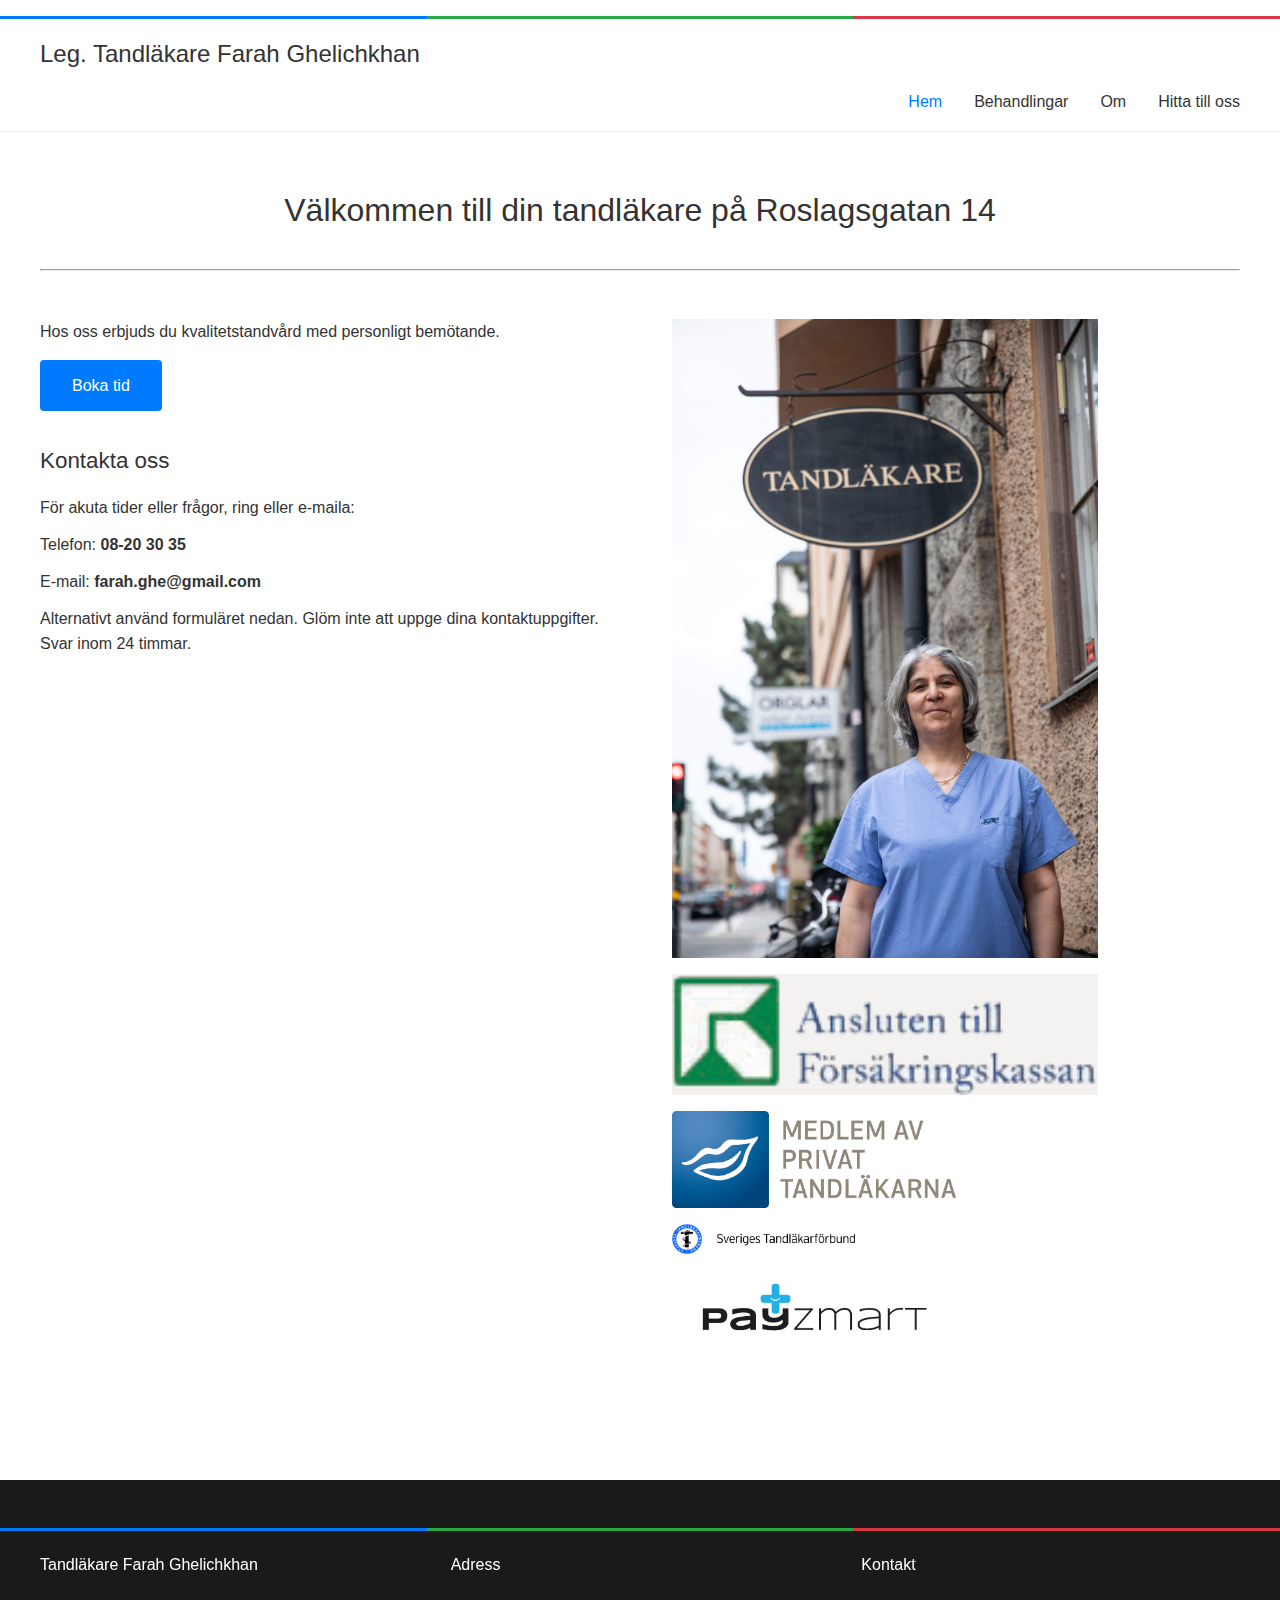
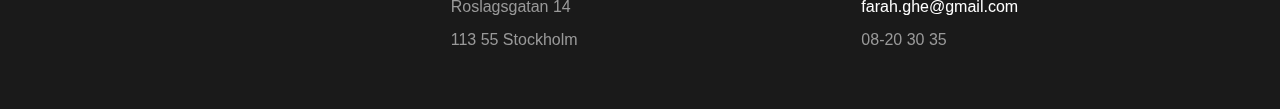
==== index.html @ d42bdfa0 "Update index.html" ====
<!DOCTYPE html>
<html lang="sv">
<head>
    <meta charset="UTF-8">
    <title>Tandläkare Farah Ghelichkhan</title>
    <meta name="keywords" content="tandvård, tandläkare, implantat, hemtandvård">
    <meta name="description" content="Tandläkare på Roslagsgatan 14. Hemtandvård, akuttandvård, implantat, barntandvård, estetisk tandvård, protetik.">
    <meta name="viewport" content="width=device-width, initial-scale=1.0, maximum-scale=5.0, viewport-fit=cover">
    <link rel="stylesheet" href="css/styles.css">
</head>
<body>
    <div class="canvas">
        <header class="bk-header clearfix">
            <ul class="headerborder">
                <li class="color1"></li>
                <li class="color2"></li>
                <li class="color3"></li>
            </ul>

            <div class="wrapper">
                <div class="companyheader">
                    <a href="index.html">Leg. Tandläkare Farah Ghelichkhan</a>
                </div>
                <nav>
                    <ul class="align-right">
                        <li class="selected"><a href="index.html"><span>Hem</span></a></li>
                        <li><a href="behandlingar.html"><span>Behandlingar</span></a></li>
                        <li><a href="om.html"><span>Om</span></a></li>
                        <li><a href="hitta-till-oss.html"><span>Hitta till oss</span></a></li>
                    </ul>
                </nav>
            </div>
        </header>

        <div class="main wrapper clearfix">
            <section>
                <h1 class="text-center">Välkommen till din tandläkare på Roslagsgatan 14</h1>
                <hr>
                
                <div class="columns-two-50-50">
                    <div class="columns-two-left">
                        <p>Hos oss erbjuds du kvalitetstandvård med personligt bemötande.</p>
                        
                        <a href="https://calendar.app.google/oF63zvoX1ZdmTRGT7" class="btn bold" target="_blank">
                            <span class="btnText">Boka tid</span>
                        </a>
                        
                        <div class="contact-info">
                            <h3>Kontakta oss</h3>
                            <p>För akuta tider eller frågor, ring eller e-maila:</p>
                            <p>Telefon: <strong>08-20 30 35</strong></p>
                            <p>E-mail: <strong>farah.ghe@gmail.com</strong></p>
                            <p>Alternativt använd formuläret nedan. Glöm inte att uppge dina kontaktuppgifter. Svar inom 24 timmar.</p>
                            
                            <!-- Embedded Google Form -->
                            <iframe src="https://docs.google.com/forms/d/e/1FAIpQLSdO62CtWpLu-lukloo3KtHS30nLLmzsQiu-Ce5LhwlQfxdrqg/viewform?embedded=true" 
                                width="100%" 
                                height="500" 
                                frameborder="0" 
                                marginheight="0" 
                                marginwidth="0">
                                Laddar formulär...
                            </iframe>
                        </div>
                    </div>
                    
                    <div class="columns-two-right">
                        <img src="images/tandlakare-skylt.jpg" alt="Tandläkare" width="75%">
                        <img src="images/anslutenforsakringskassan.jpg" alt="Ansluten till Försäkringskassan" width="75%">
                        <img src="images/medlem-privattandlakarna.jpg" alt="Medlem av Privattandläkarna" width="50%">
                        <img src="images/tandlakarforbund-logo.jpg" alt="Sveriges Tandläkarförbund" width="183">
                        <img src="images/payzmart-logo.jpg" alt="Payzmart Betalning" width="50%">
                    </div>
                </div>
            </section>
        </div>

        <footer class="bk-footer">
            <ul class="headerborder">
                <li class="color1"></li>
                <li class="color2"></li>
                <li class="color3"></li>
            </ul>
            
            <div class="wrapper">
                <div class="footer-columns">
                    <div class="footer-column">
                        <h4>Tandläkare Farah Ghelichkhan</h4>
                    </div>
                    <div class="footer-column">
                        <h4>Adress</h4>
                        <p>Roslagsgatan 14</p>
                        <p>113 55 Stockholm</p>
                    </div>
                    <div class="footer-column">
                        <h4>Kontakt</h4>
                        <p><a href="mailto:farah.ghe@gmail.com">farah.ghe@gmail.com</a></p>
                        <p>08-20 30 35</p>
                    </div>
                </div>
            </div>
        </footer>
    </div>
</body>
</html>
---- css/styles.css ----
/* Base styles */
:root {
    --primary-color: #007bff;
    --footer-bg: #1a1a1a;
    --text-color: #333;
    --link-color: #007bff;
}

body {
    margin: 0;
    padding: 0;
    font-family: -apple-system, BlinkMacSystemFont, "Segoe UI", Roboto, Helvetica, Arial, sans-serif;
    line-height: 1.6;
    color: var(--text-color);
}

/* Layout */
.wrapper {
    max-width: 1200px;
    margin: 0 auto;
    padding: 0 40px;
}

/* Header */
.bk-header {
    background: #fff;
    padding: 1rem 0;
    border-bottom: 1px solid #eee;
}

.companyheader {
    padding: 1rem 0;
}

.companyheader a {
    font-size: 1.5rem;
    color: var(--text-color);
    text-decoration: none;
    font-weight: 400;
}

/* Navigation */
nav ul {
    list-style: none;
    padding: 0;
    margin: 0;
    display: flex;
    justify-content: flex-end;
    gap: 2rem;
}

nav ul li a {
    text-decoration: none;
    color: var(--text-color);
    font-weight: 400;
    padding: 0.5rem 0;
}

nav ul li a:hover,
nav ul li.selected a {
    color: var(--link-color);
}

/* Main Content */
.main {
    padding: 2rem 0;
}

h1, h2, h3 {
    font-weight: 400;
    margin-bottom: 2rem;
}

h1 {
    font-size: 2rem;
    text-align: center;
}

h2 {
    font-size: 1.8rem;
}

h3 {
    font-size: 1.4rem;
    margin-bottom: 1rem;
}

/* Columns Layout */
.columns-two-50-50 {
    display: flex;
    gap: 4rem;
    margin: 2rem 0;
}

.columns-two-left,
.columns-two-right {
    flex: 1;
}

/* Buttons */
.btn {
    display: inline-block;
    padding: 0.8rem 2rem;
    background-color: var(--primary-color);
    color: white;
    text-decoration: none;
    border-radius: 4px;
    border: none;
    font-size: 1rem;
    cursor: pointer;
    transition: background-color 0.3s;
}

.btn:hover {
    background-color: #0056b3;
}

/* Contact Info */
.contact-info {
    margin: 2rem 0;
}

.contact-info p {
    margin: 0.7rem 0;
}

/* Footer */
.bk-footer {
    background: var(--footer-bg);
    color: #fff;
    padding: 3rem 0;
    margin-top: 3rem;
}

.footer-columns {
    display: flex;
    justify-content: space-between;
    gap: 2rem;
}

.footer-column {
    flex: 1;
}

.footer-column h4 {
    font-weight: 400;
    color: #fff;
    margin-bottom: 1rem;
}

.footer-column a {
    color: #fff;
    text-decoration: none;
}

.footer-column p {
    margin: 0.5rem 0;
    color: #999;
}

/* Colored Border */
.headerborder {
    display: flex;
    margin: 0;
    padding: 0;
    list-style: none;
    height: 3px;
}

.headerborder li {
    flex: 1;
}

.color1 { background-color: #007bff; }
.color2 { background-color: #28a745; }
.color3 { background-color: #dc3545; }

/* Map Container */
.map-container {
    margin: 2rem 0;
}

.map-container iframe {
    width: 100%;
    border-radius: 4px;
    height: 450px;
}

/* Images */
img {
    max-width: 100%;
    height: auto;
    display: block;
    margin: 1rem 0;
}

/* Logo Images */
.logo-container img {
    max-height: 50px;
    width: auto;
    margin: 1rem 0;
}

/* Mobile Responsive Adjustments */
@media screen and (max-width: 768px) {
    .wrapper {
        padding: 0 20px;
    }

    /* Header adjustments */
    .companyheader a {
        font-size: 1.2rem;
    }

    /* Navigation */
    nav ul {
        flex-direction: column;
        align-items: center;
        padding: 1rem 0;
    }

    nav ul li {
        margin: 0.5rem 0;
        width: 100%;
        text-align: center;
    }

    /* Main content */
    h1 {
        font-size: 1.5rem;
        padding: 0 1rem;
    }

    h2 {
        font-size: 1.4rem;
    }

    .columns-two-50-50 {
        flex-direction: column;
        gap: 2rem;
    }

    /* Buttons */
    .btn {
        width: 100%;
        text-align: center;
    }

    /* Contact info */
    .contact-info {
        padding: 1rem 0;
    }

    /* Images */
    .columns-two-right img {
        width: 100% !important;
        margin: 1rem auto;
    }

    /* Footer */
    .footer-columns {
        flex-direction: column;
        text-align: center;
        gap: 2rem;
    }

    .footer-column {
        padding: 0 1rem;
    }

    /* Map */
    .map-container iframe {
        height: 350px;
    }
}

/* Small phones */
@media screen and (max-width: 480px) {
    .wrapper {
        padding: 0 15px;
    }

    h1 {
        font-size: 1.3rem;
    }

    h2 {
        font-size: 1.2rem;
    }

    .companyheader a {
        font-size: 1.1rem;
    }

    .map-container iframe {
        height: 300px;
    }
}

/* Fix for iOS Safari padding */
@supports (-webkit-touch-callout: none) {
    .wrapper {
        padding-left: max(15px, env(safe-area-inset-left));
        padding-right: max(15px, env(safe-area-inset-right));
    }
}
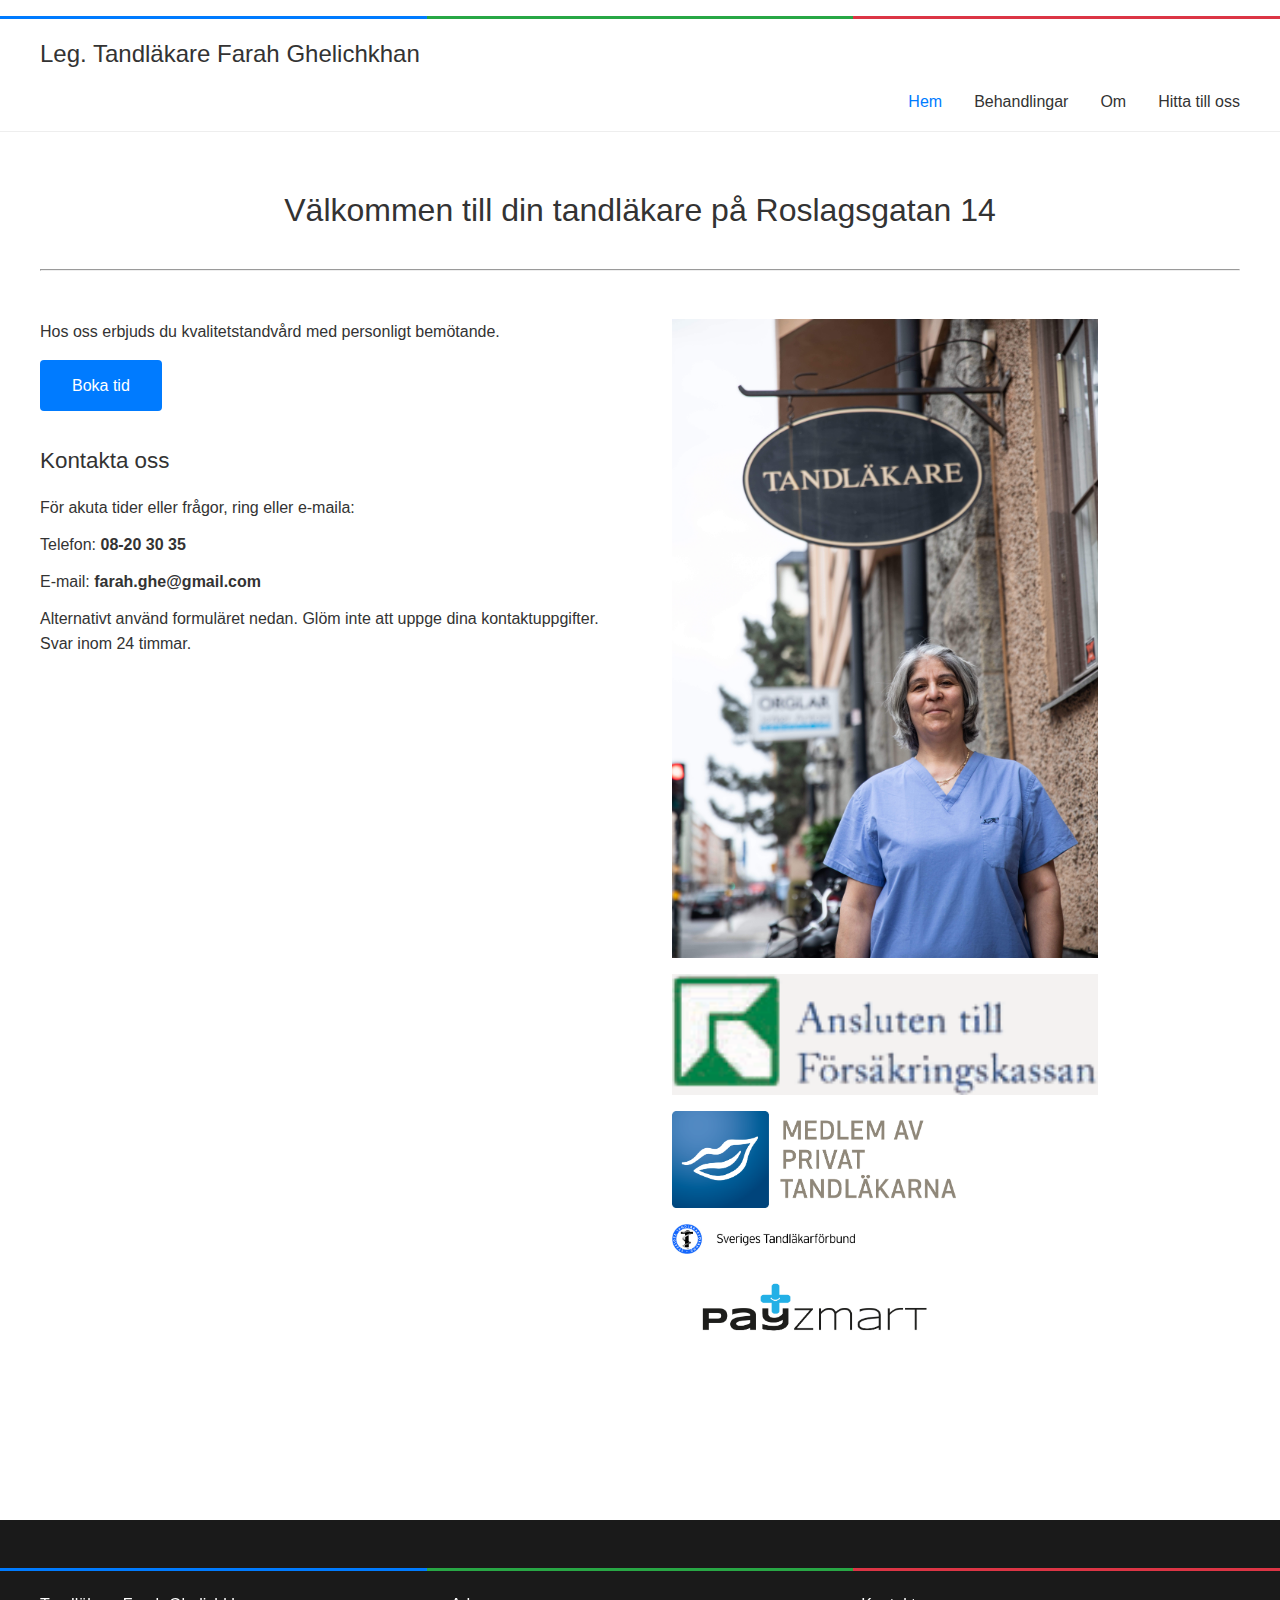
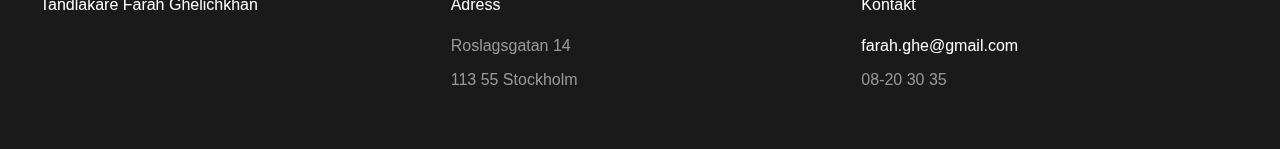
==== commit e974c875: "Update index.html" ====
--- a/index.html
+++ b/index.html
@@ -55,7 +55,7 @@
                             <!-- Embedded Google Form -->
                             <iframe src="https://docs.google.com/forms/d/e/1FAIpQLSdO62CtWpLu-lukloo3KtHS30nLLmzsQiu-Ce5LhwlQfxdrqg/viewform?embedded=true" 
                                 width="100%" 
-                                height="500" 
+                                height="700" 
                                 frameborder="0" 
                                 marginheight="0" 
                                 marginwidth="0">
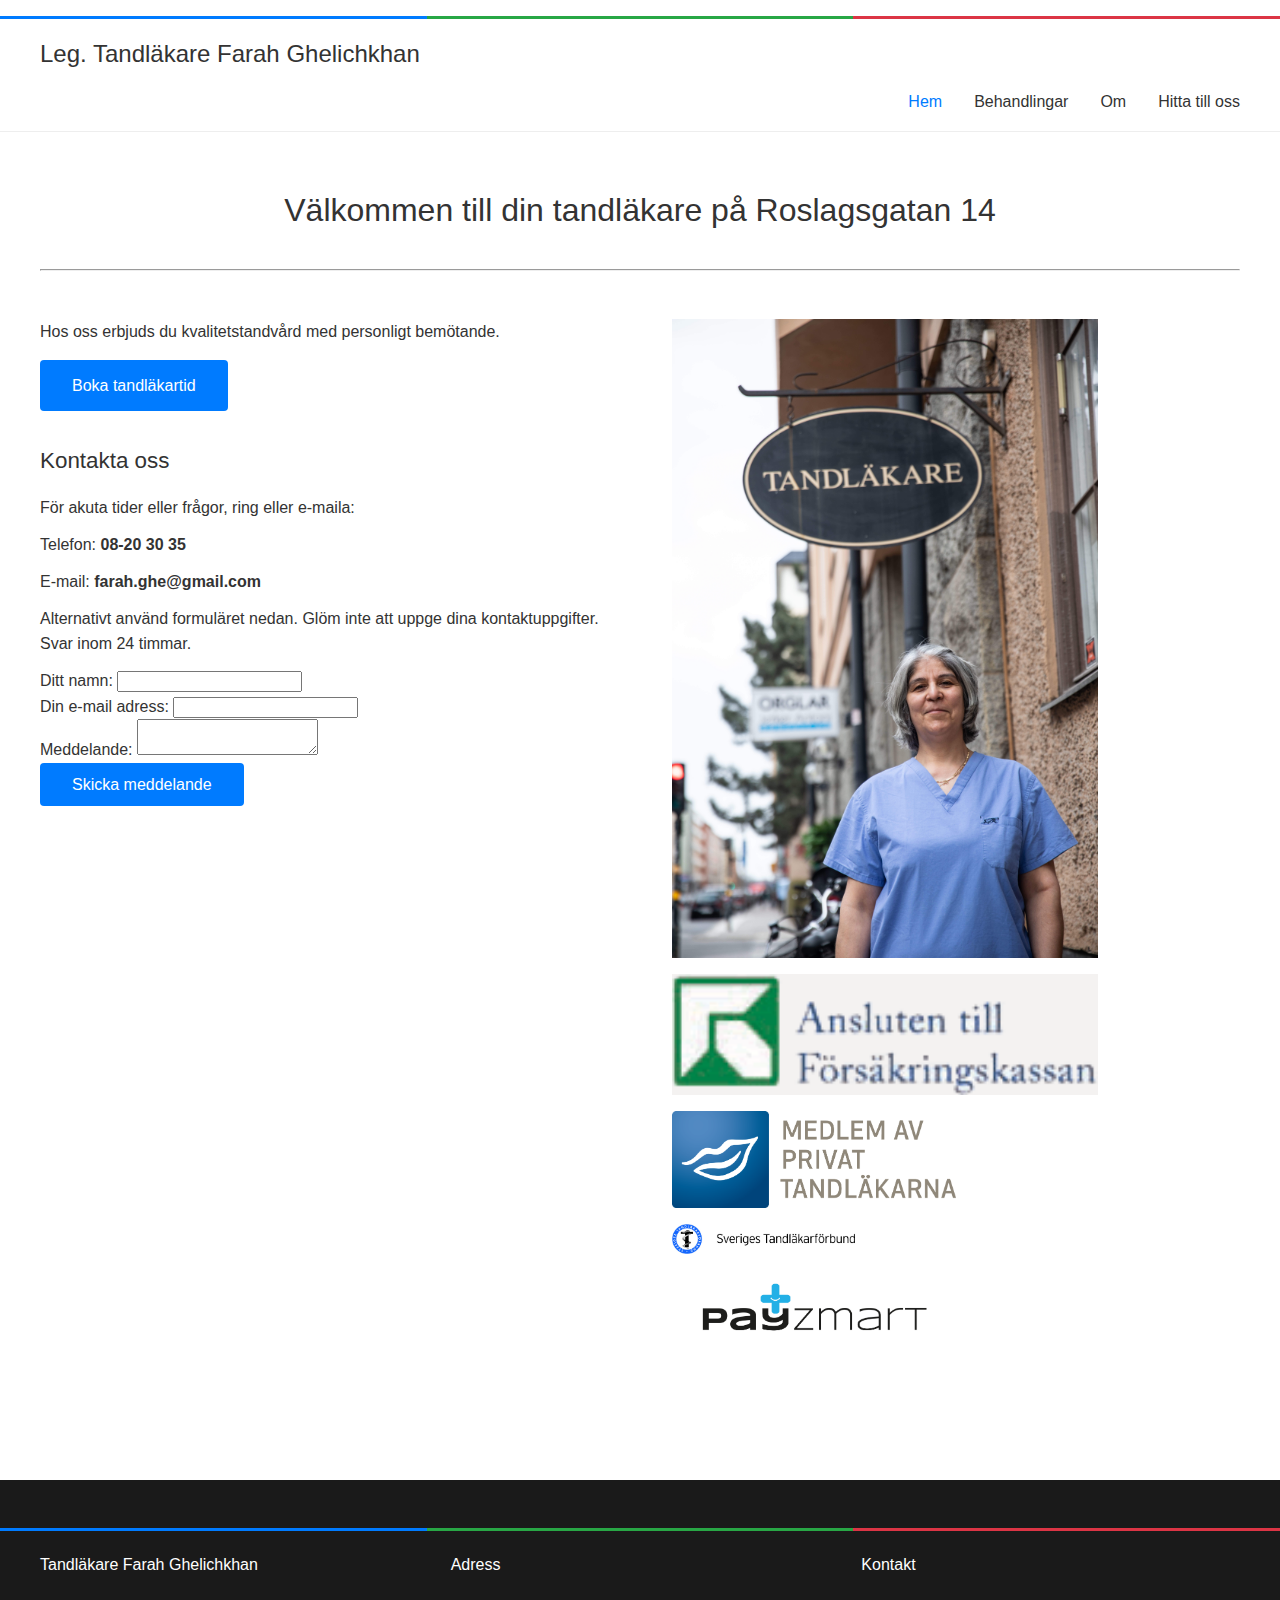
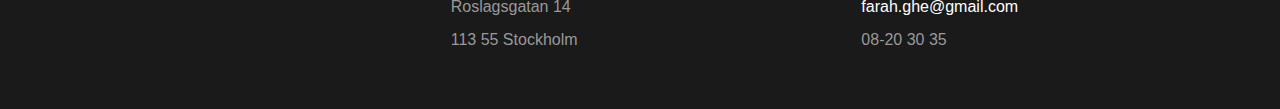
==== commit e28ab997: "Update index.html" ====
--- a/index.html
+++ b/index.html
@@ -22,6 +22,11 @@
                     <a href="index.html">Leg. Tandläkare Farah Ghelichkhan</a>
                 </div>
                 <nav>
+                    <div class="hamburger">
+                        <span></span>
+                        <span></span>
+                        <span></span>
+                    </div>
                     <ul class="align-right">
                         <li class="selected"><a href="index.html"><span>Hem</span></a></li>
                         <li><a href="behandlingar.html"><span>Behandlingar</span></a></li>
@@ -41,9 +46,11 @@
                     <div class="columns-two-left">
                         <p>Hos oss erbjuds du kvalitetstandvård med personligt bemötande.</p>
                         
-                        <a href="https://calendar.app.google/oF63zvoX1ZdmTRGT7" class="btn bold" target="_blank">
-                            <span class="btnText">Boka tid</span>
-                        </a>
+                        <div class="text-center">
+                            <a href="https://calendar.app.google/oF63zvoX1ZdmTRGT7" class="btn bold" target="_blank">
+                                <span class="btnText">Boka tandläkartid</span>
+                            </a>
+                        </div>
                         
                         <div class="contact-info">
                             <h3>Kontakta oss</h3>
@@ -51,16 +58,31 @@
                             <p>Telefon: <strong>08-20 30 35</strong></p>
                             <p>E-mail: <strong>farah.ghe@gmail.com</strong></p>
                             <p>Alternativt använd formuläret nedan. Glöm inte att uppge dina kontaktuppgifter. Svar inom 24 timmar.</p>
-                            
-                            <!-- Embedded Google Form -->
-                            <iframe src="https://docs.google.com/forms/d/e/1FAIpQLSdO62CtWpLu-lukloo3KtHS30nLLmzsQiu-Ce5LhwlQfxdrqg/viewform?embedded=true" 
-                                width="100%" 
-                                height="700" 
-                                frameborder="0" 
-                                marginheight="0" 
-                                marginwidth="0">
-                                Laddar formulär...
-                            </iframe>
+                        
+                            <form id="contactForm" action="https://formspree.io/f/mnnnoelz" method="POST">
+                                <div>
+                                    <label for="name">Ditt namn:</label>
+                                    <input type="text" id="name" name="name" required>
+                                </div>
+                                
+                                <div>
+                                    <label for="email">Din e-mail adress:</label>
+                                    <input type="email" id="email" name="email" required>
+                                </div>
+                                
+                                <div>
+                                    <label for="message">Meddelande:</label>
+                                    <textarea id="message" name="message" required></textarea>
+                                </div>
+                                
+                                <button type="submit" class="btn bold">
+                                    <span class="btnText">Skicka meddelande</span>
+                                </button>
+                            </form>
+
+                            <div id="successMessage" class="message-success" style="display: none;">
+                                Tack för ditt meddelande! Vi återkommer inom kort.
+                            </div>
                         </div>
                     </div>
                     
@@ -101,5 +123,66 @@
             </div>
         </footer>
     </div>
+
+    <script>
+        const form = document.getElementById('contactForm');
+        const successMessage = document.getElementById('successMessage');
+
+        form.addEventListener('submit', async function(event) {
+            event.preventDefault();
+            
+            try {
+                const response = await fetch(form.action, {
+                    method: 'POST',
+                    body: new FormData(form),
+                    headers: {
+                        'Accept': 'application/json'
+                    }
+                });
+
+                if (response.ok) {
+                    // Hide the form
+                    form.classList.add('form-hidden');
+                    // Show success message
+                    successMessage.style.display = 'block';
+                    // Reset the form
+                    form.reset();
+                    // Optionally scroll to the success message
+                    successMessage.scrollIntoView({ behavior: 'smooth' });
+                } else {
+                    throw new Error('Form submission failed');
+                }
+            } catch (error) {
+                console.error('Error:', error);
+                alert('Det uppstod ett fel. Försök igen senare eller kontakta oss via telefon.');
+            }
+        });
+    </script>
+    <script>
+    document.addEventListener('DOMContentLoaded', function() {
+        const hamburger = document.querySelector('.hamburger');
+        const nav = document.querySelector('nav ul');
+        const navLinks = document.querySelectorAll('nav ul li a');
+
+        hamburger.addEventListener('click', function() {
+            hamburger.classList.toggle('active');
+            nav.classList.toggle('active');
+        });
+
+        navLinks.forEach(link => {
+            link.addEventListener('click', () => {
+                hamburger.classList.remove('active');
+                nav.classList.remove('active');
+            });
+        });
+
+        document.addEventListener('click', function(event) {
+            if (!nav.contains(event.target) && !hamburger.contains(event.target)) {
+                hamburger.classList.remove('active');
+                nav.classList.remove('active');
+            }
+        });
+    });
+    </script>
 </body>
 </html>
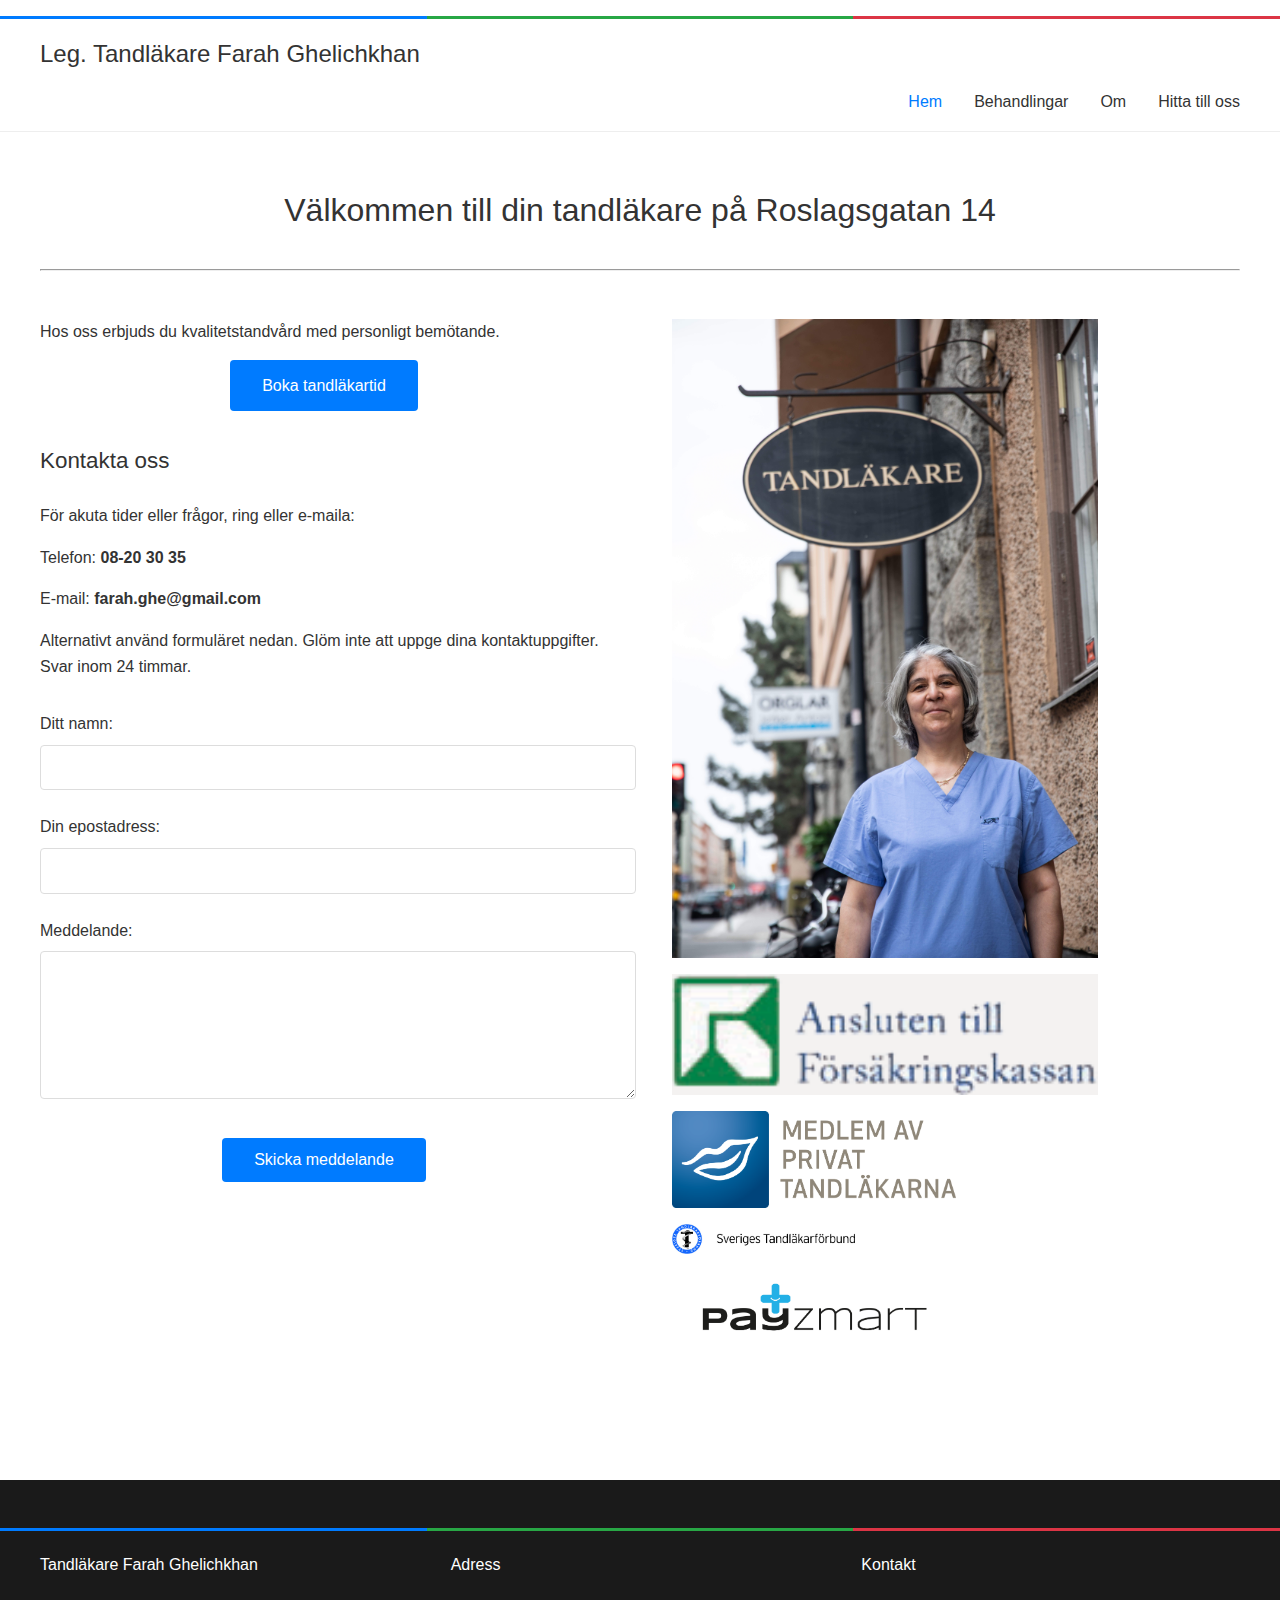
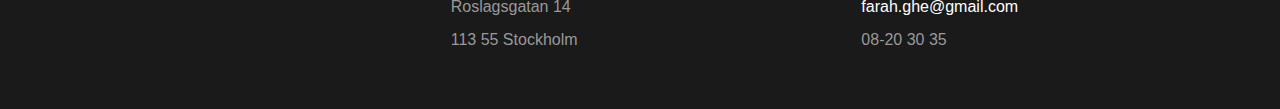
==== commit 84c82923: "Update index.html" ====
--- a/index.html
+++ b/index.html
@@ -66,7 +66,7 @@
                                 </div>
                                 
                                 <div>
-                                    <label for="email">Din e-mail adress:</label>
+                                    <label for="email">Din epostadress:</label>
                                     <input type="email" id="email" name="email" required>
                                 </div>
                                 
--- a/css/styles.css
+++ b/css/styles.css
@@ -115,13 +115,24 @@
     background-color: #0056b3;
 }
 
-/* Contact Info */
+/* Update the contact-info styles */
 .contact-info {
     margin: 2rem 0;
+    text-align: left;
+}
+
+.contact-info h3 {
+    margin-bottom: 1.5rem;
+    color: var(--text-color);
 }
 
 .contact-info p {
-    margin: 0.7rem 0;
+    margin: 1rem 0;
+    line-height: 1.6;
+}
+
+.contact-info strong {
+    color: var(--text-color);
 }
 
 /* Footer */
@@ -235,10 +246,30 @@
         font-size: 1.4rem;
     }
 
-    .columns-two-50-50 {
-        flex-direction: column;
-        gap: 2rem;
-    }
+/* Update the columns styles */
+.columns-two-50-50 {
+    display: flex;
+    gap: 4rem;
+    margin: 2rem 0;
+    align-items: flex-start;
+}
+
+.columns-two-left {
+    flex: 1;
+    text-align: left;
+}
+
+.columns-two-right {
+    flex: 1;
+    text-align: center;
+}
+
+.columns-two-right img {
+    display: block;
+    margin: 2rem auto;
+    max-width: 75%;
+    height: auto;
+}
 
     /* Buttons */
     .btn {
@@ -304,3 +335,157 @@
         padding-right: max(15px, env(safe-area-inset-right));
     }
 }
+
+form {
+    width: 100%;
+    margin: 2rem 0;
+}
+
+form div {
+    margin-bottom: 1.5rem;
+}
+
+form label {
+    display: block;
+    margin-bottom: 0.5rem;
+    font-weight: 500;
+    color: var(--text-color);
+}
+
+form input, 
+form textarea {
+    width: 100%;
+    padding: 0.8rem;
+    border: 1px solid #ddd;
+    border-radius: 4px;
+    font-family: inherit;
+    font-size: 1rem;
+}
+
+form textarea {
+    min-height: 120px;
+    resize: vertical;
+}
+
+form button.btn {
+    display: block;
+    width: auto;
+    min-width: 200px;
+    margin: 2rem auto;
+    padding: 0.8rem 2rem;
+}
+
+/* Add these new utility classes */
+.text-left {
+    text-align: left;
+}
+
+.text-center {
+    text-align: center;
+}
+
+.mt-4 {
+    margin-top: 2rem;
+}
+
+.mb-4 {
+    margin-bottom: 2rem;
+}
+
+/* Hamburger Menu Styles */
+.hamburger {
+    display: none;
+    cursor: pointer;
+    padding: 10px;
+    position: absolute;
+    top: 20px;
+    right: 20px;
+    z-index: 100;
+    background: none;
+    border: none;
+}
+
+.hamburger span {
+    display: block;
+    width: 25px;
+    height: 3px;
+    background-color: var(--text-color);
+    margin: 5px 0;
+    transition: all 0.3s ease;
+    border-radius: 2px;
+}
+
+/* Mobile Navigation Styles */
+@media screen and (max-width: 768px) {
+    .hamburger {
+        display: block;
+    }
+
+    .bk-header {
+        position: relative;
+        padding-bottom: 1rem;
+    }
+
+    .companyheader {
+        padding-right: 50px;
+    }
+
+    nav ul {
+        display: none;
+        position: absolute;
+        top: 100%;
+        left: 0;
+        right: 0;
+        background: white;
+        padding: 20px;
+        flex-direction: column;
+        align-items: center;
+        box-shadow: 0 2px 5px rgba(0,0,0,0.1);
+        z-index: 99;
+    }
+
+    nav ul.active {
+        display: flex;
+    }
+
+    nav ul li {
+        margin: 10px 0;
+        width: 100%;
+        text-align: center;
+    }
+
+    nav ul li a {
+        display: block;
+        padding: 10px;
+    }
+
+    /* Hamburger Animation */
+    .hamburger.active span:nth-child(1) {
+        transform: rotate(45deg) translate(5px, 5px);
+    }
+
+    .hamburger.active span:nth-child(2) {
+        opacity: 0;
+    }
+
+    .hamburger.active span:nth-child(3) {
+        transform: rotate(-45deg) translate(7px, -7px);
+    }
+
+    /* Adjust main content when menu is open */
+    .main {
+        position: relative;
+        z-index: 1;
+    }
+}
+
+/* Additional mobile optimizations */
+@media screen and (max-width: 480px) {
+    .companyheader a {
+        font-size: 1.1rem;
+    }
+
+    nav ul {
+        padding: 15px;
+    }
+}
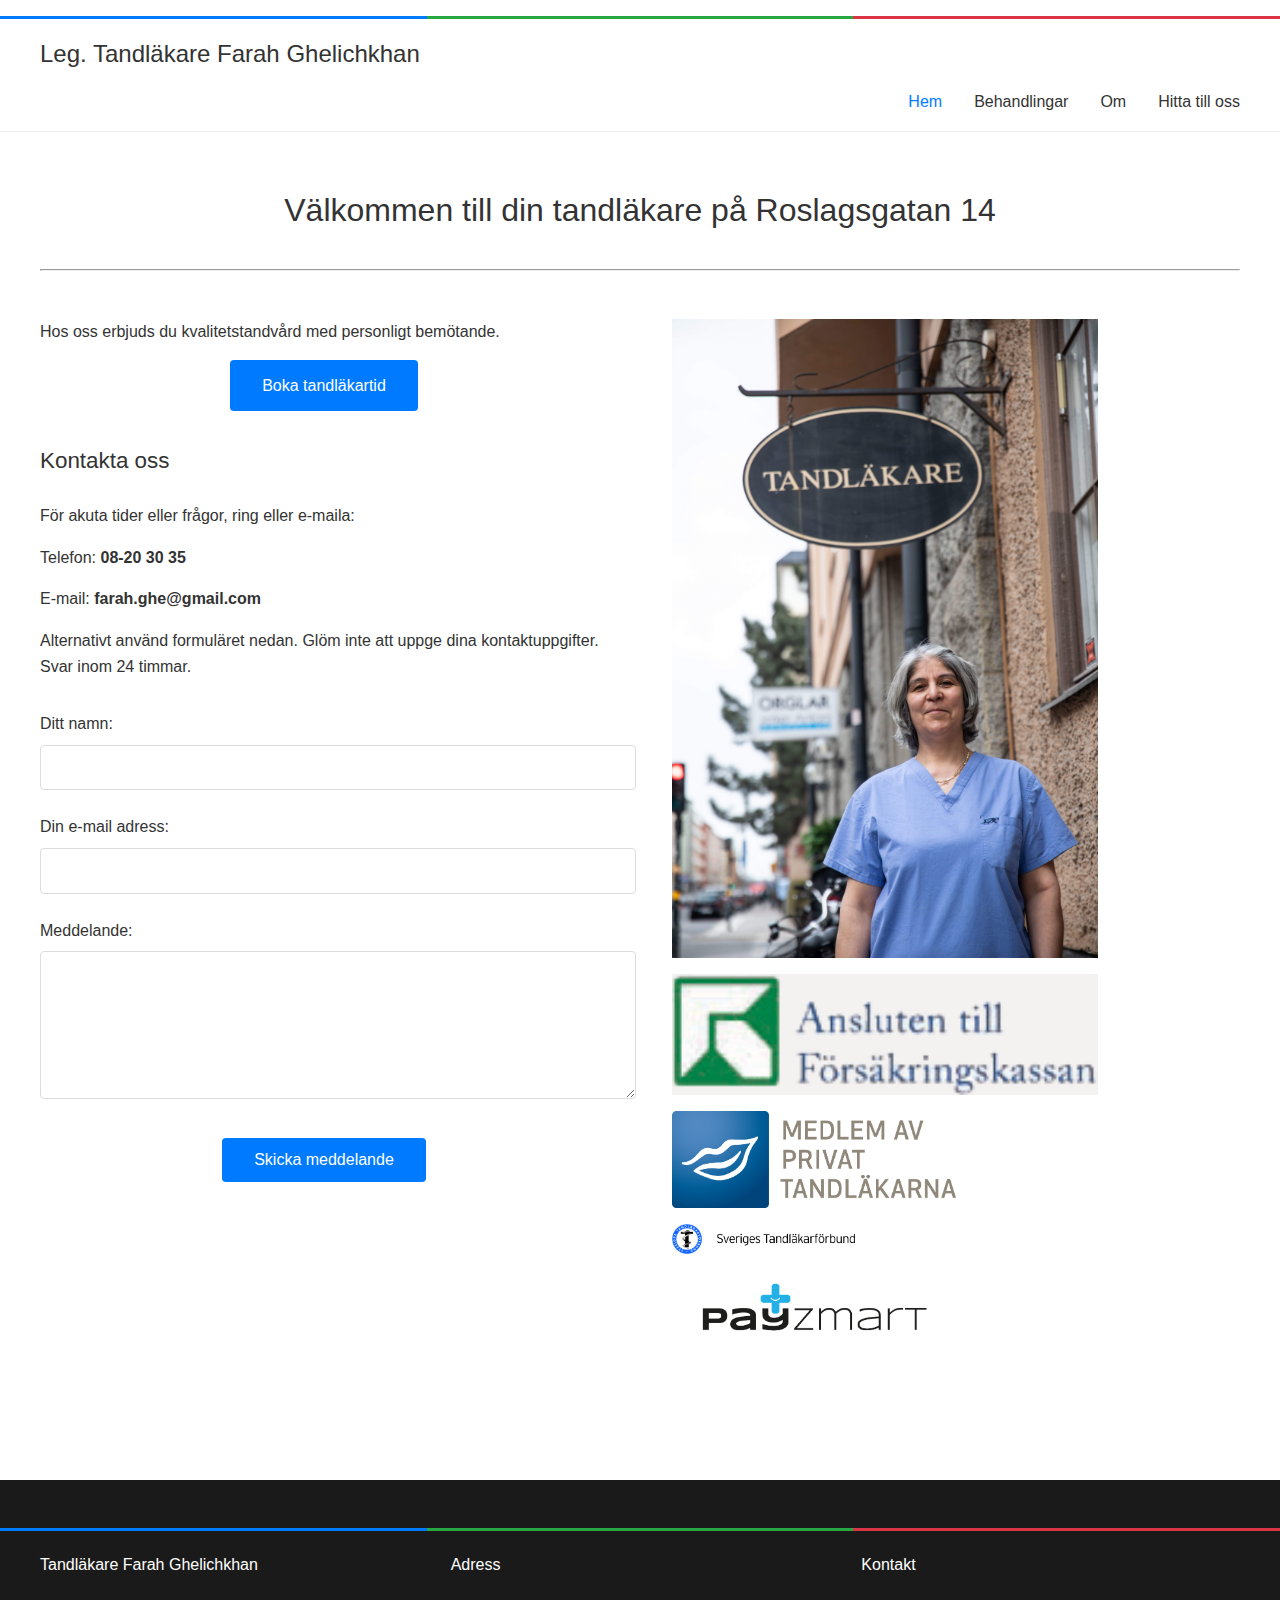
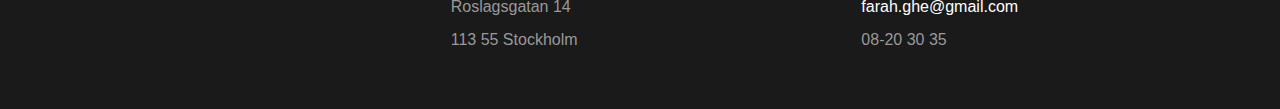
==== commit 4bcad248: "Update index.html" ====
--- a/index.html
+++ b/index.html
@@ -66,7 +66,7 @@
                                 </div>
                                 
                                 <div>
-                                    <label for="email">Din epostadress:</label>
+                                    <label for="email">Din e-mail adress:</label>
                                     <input type="email" id="email" name="email" required>
                                 </div>
                                 
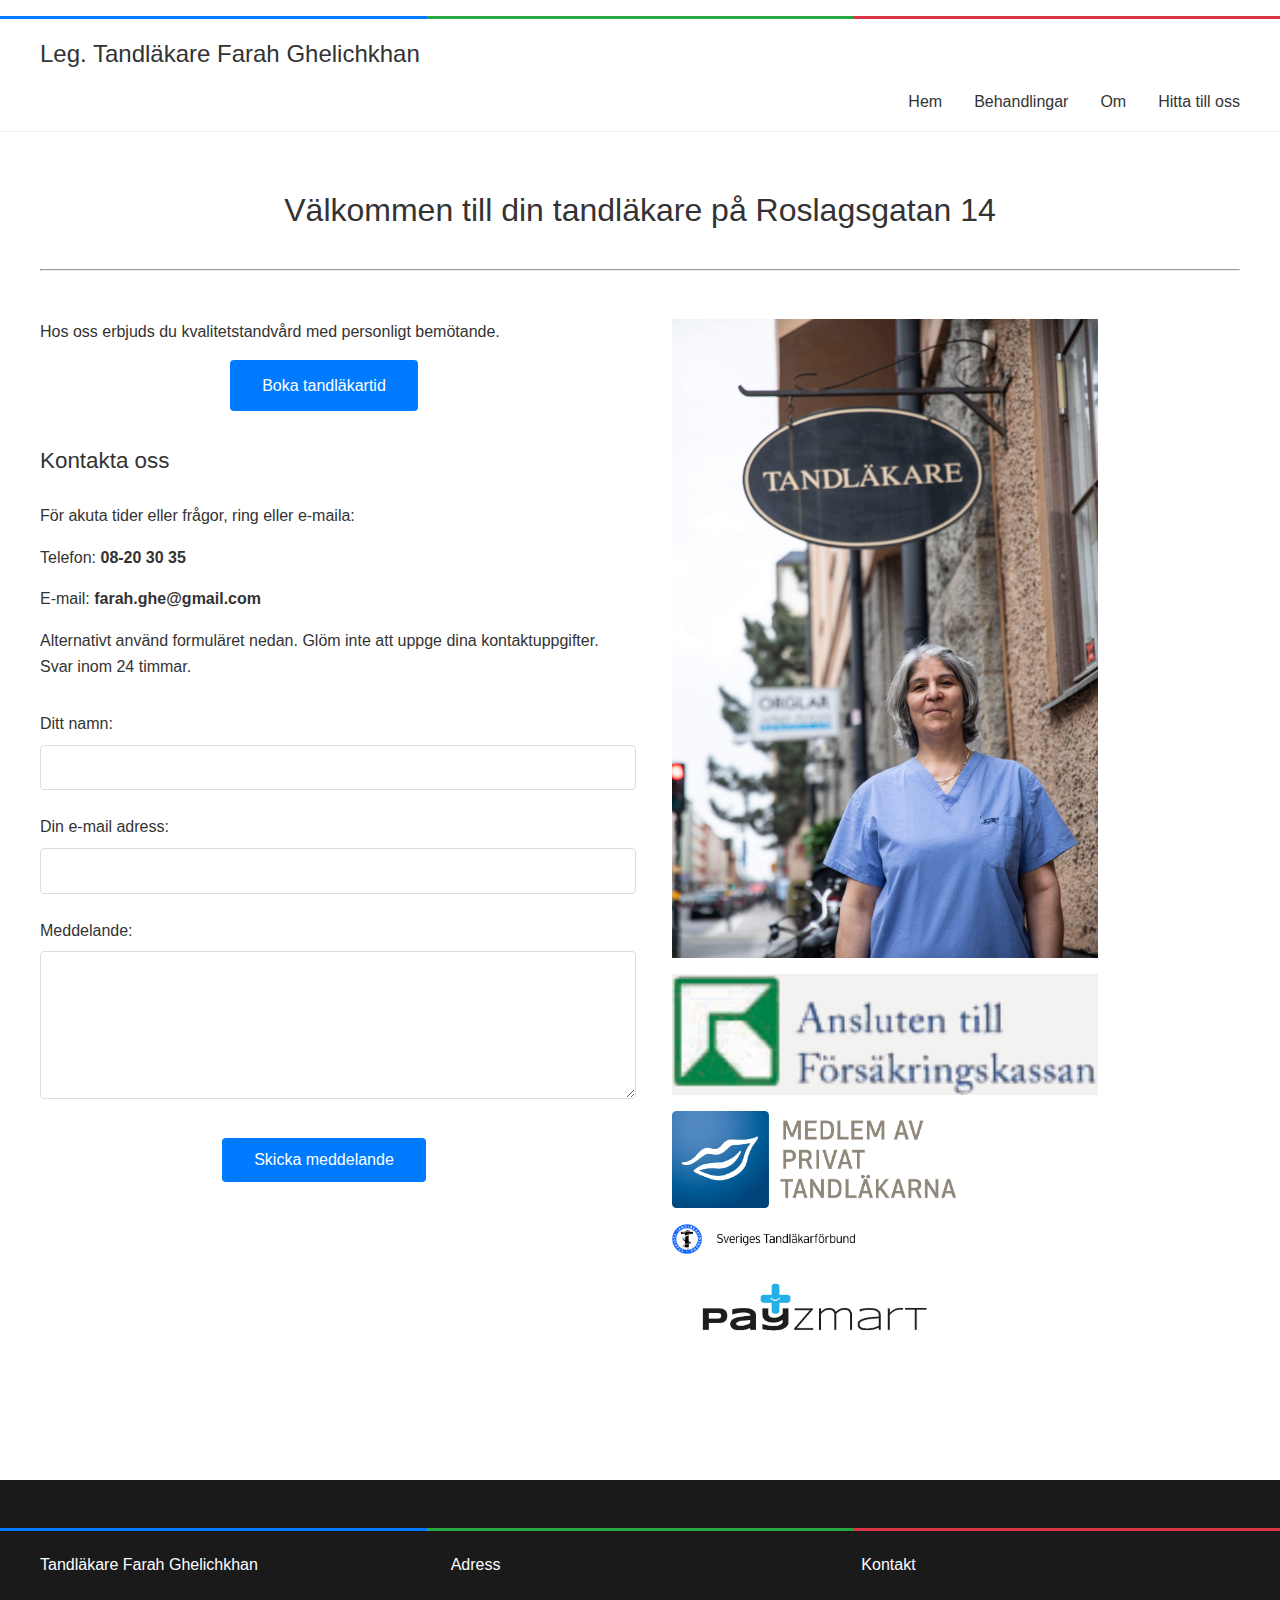
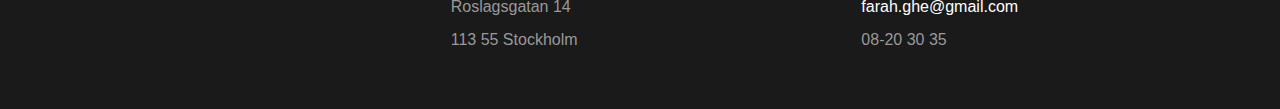
==== commit 1aa49ccf: "Update index.html" ====
--- a/index.html
+++ b/index.html
@@ -6,7 +6,7 @@
     <meta name="keywords" content="tandvård, tandläkare, implantat, hemtandvård">
     <meta name="description" content="Tandläkare på Roslagsgatan 14. Hemtandvård, akuttandvård, implantat, barntandvård, estetisk tandvård, protetik.">
     <meta name="viewport" content="width=device-width, initial-scale=1.0, maximum-scale=5.0, viewport-fit=cover">
-    <link rel="stylesheet" href="css/styles.css">
+    <link rel="stylesheet" href="/css/styles.css">
 </head>
 <body>
     <div class="canvas">
@@ -19,7 +19,7 @@
 
             <div class="wrapper">
                 <div class="companyheader">
-                    <a href="index.html">Leg. Tandläkare Farah Ghelichkhan</a>
+                    <a href="/">Leg. Tandläkare Farah Ghelichkhan</a>
                 </div>
                 <nav>
                     <div class="hamburger">
@@ -28,10 +28,10 @@
                         <span></span>
                     </div>
                     <ul class="align-right">
-                        <li class="selected"><a href="index.html"><span>Hem</span></a></li>
-                        <li><a href="behandlingar.html"><span>Behandlingar</span></a></li>
-                        <li><a href="om.html"><span>Om</span></a></li>
-                        <li><a href="hitta-till-oss.html"><span>Hitta till oss</span></a></li>
+                        <li><a href="/"><span>Hem</span></a></li>
+                        <li><a href="/behandlingar"><span>Behandlingar</span></a></li>
+                        <li><a href="/om"><span>Om</span></a></li>
+                        <li><a href="/hitta-till-oss"><span>Hitta till oss</span></a></li>
                     </ul>
                 </nav>
             </div>
@@ -87,11 +87,11 @@
                     </div>
                     
                     <div class="columns-two-right">
-                        <img src="images/tandlakare-skylt.jpg" alt="Tandläkare" width="75%">
-                        <img src="images/anslutenforsakringskassan.jpg" alt="Ansluten till Försäkringskassan" width="75%">
-                        <img src="images/medlem-privattandlakarna.jpg" alt="Medlem av Privattandläkarna" width="50%">
-                        <img src="images/tandlakarforbund-logo.jpg" alt="Sveriges Tandläkarförbund" width="183">
-                        <img src="images/payzmart-logo.jpg" alt="Payzmart Betalning" width="50%">
+                        <img src="/images/tandlakare-skylt.jpg" alt="Tandläkare" width="75%">
+                        <img src="/images/anslutenforsakringskassan.jpg" alt="Ansluten till Försäkringskassan" width="75%">
+                        <img src="/images/medlem-privattandlakarna.jpg" alt="Medlem av Privattandläkarna" width="50%">
+                        <img src="/images/tandlakarforbund-logo.jpg" alt="Sveriges Tandläkarförbund" width="183">
+                        <img src="/images/payzmart-logo.jpg" alt="Payzmart Betalning" width="50%">
                     </div>
                 </div>
             </section>
@@ -125,38 +125,52 @@
     </div>
 
     <script>
-        const form = document.getElementById('contactForm');
-        const successMessage = document.getElementById('successMessage');
-
-        form.addEventListener('submit', async function(event) {
-            event.preventDefault();
-            
-            try {
-                const response = await fetch(form.action, {
-                    method: 'POST',
-                    body: new FormData(form),
-                    headers: {
-                        'Accept': 'application/json'
-                    }
-                });
-
-                if (response.ok) {
-                    // Hide the form
-                    form.classList.add('form-hidden');
-                    // Show success message
-                    successMessage.style.display = 'block';
-                    // Reset the form
-                    form.reset();
-                    // Optionally scroll to the success message
-                    successMessage.scrollIntoView({ behavior: 'smooth' });
-                } else {
-                    throw new Error('Form submission failed');
+    const form = document.getElementById('contactForm');
+    const successMessage = document.getElementById('successMessage');
+
+    form.addEventListener('submit', async function(event) {
+        event.preventDefault();
+        
+        // Disable the submit button immediately to prevent double submissions
+        const submitButton = form.querySelector('button[type="submit"]');
+        submitButton.disabled = true;
+        
+        try {
+            const response = await fetch(form.action, {
+                method: 'POST',
+                body: new FormData(form),
+                headers: {
+                    'Accept': 'application/json'
                 }
-            } catch (error) {
-                console.error('Error:', error);
-                alert('Det uppstod ett fel. Försök igen senare eller kontakta oss via telefon.');
+            });
+
+            if (response.ok) {
+                // Hide the form
+                form.style.display = 'none';
+                
+                // Show success message with styled text
+                successMessage.style.display = 'block';
+                successMessage.innerHTML = `
+                    <div style="text-align: center;">
+                        <p style="color: #007bff; font-weight: bold; font-size: 1.1em;">Tack för ditt meddelande!</p>
+                        <p style="color: #007bff; font-weight: bold; font-size: 1.1em;">Vi återkommer inom kort</p>
+                    </div>`;
+                
+                // Scroll to the success message
+                successMessage.scrollIntoView({ behavior: 'smooth' });
+                
+                // Reset the form (even though it's hidden)
+                form.reset();
+            } else {
+                throw new Error('Form submission failed');
             }
-        });
+        } catch (error) {
+            console.error('Error:', error);
+            alert('Det uppstod ett fel. Försök igen senare eller kontakta oss via telefon.');
+            // Re-enable the submit button if there was an error
+            submitButton.disabled = false;
+        }
+    });
     </script>
     <script>
     document.addEventListener('DOMContentLoaded', function() {
